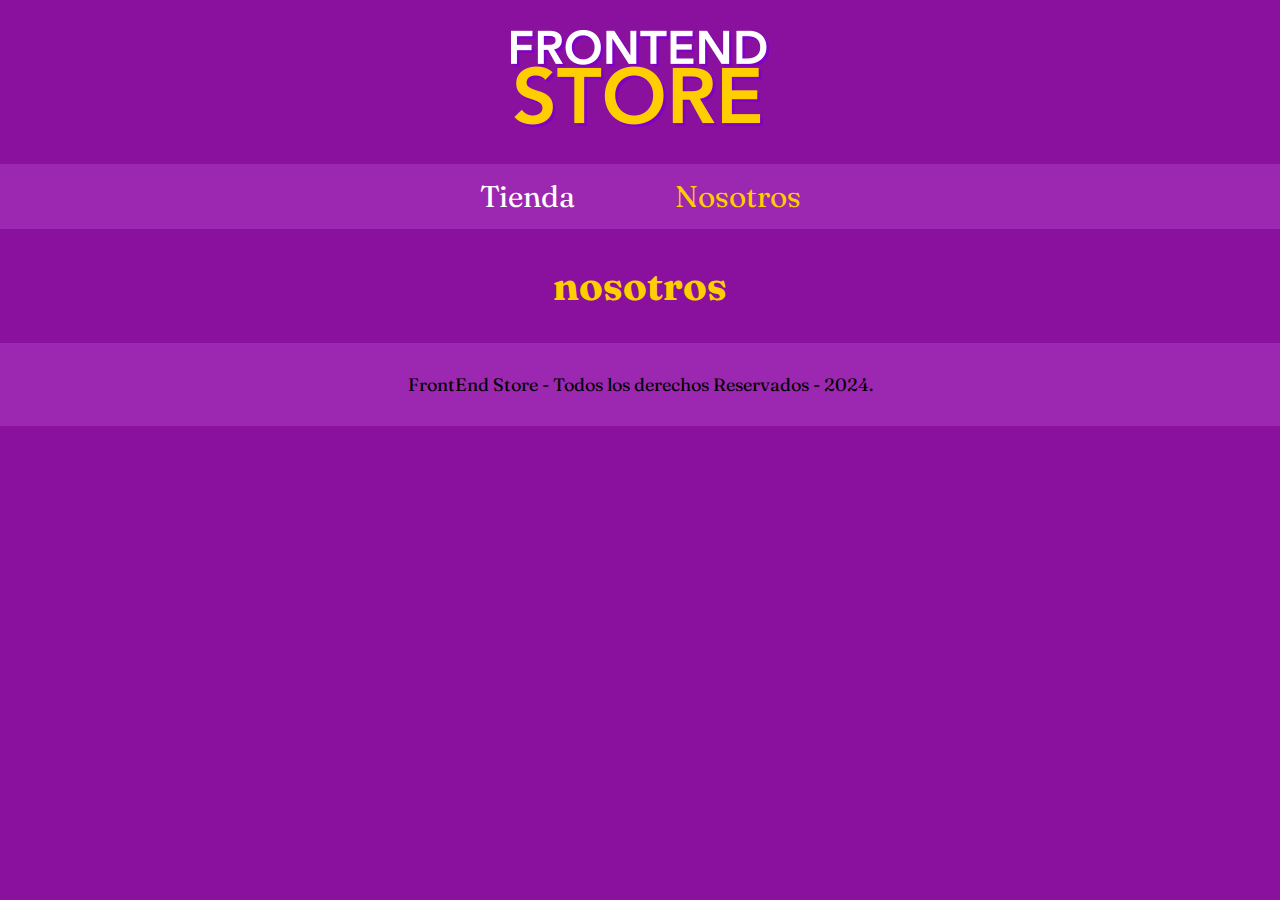
==== nosotros.html @ 3a1fb987 "hecho el footer y los enlaces" ====
<!DOCTYPE html>
<html lang="en">
<head>
    <meta charset="UTF-8">
    <meta name="viewport" content="width=device-width, initial-scale=1.0">
    <title>FrontEnd Store</title>
    <link rel="stylesheet" href="css/normalize.css">
    <link rel="preconnect" href="https://fonts.googleapis.com">
    <link rel="preconnect" href="https://fonts.gstatic.com" crossorigin>
    <link href="https://fonts.googleapis.com/css2?family=Fraunces:ital,opsz,wght@0,9..144,100..900;1,9..144,100..900&display=swap" rel="stylesheet">    
    <link rel="stylesheet" href="css/style.css">
</head>
<body>
    <header class="header">
        <a href="index.html">
            <img class="header__logo" src="img/logo.png" alt="Logo FrontEnd Store">
        </a>
    </header>

    <nav class="navegacion">
        <a class="navegacion__enlace" href="index.html">Tienda</a>
        <a class="navegacion__enlace navegacion__enlace--activo" href="nosotros.html">Nosotros</a>
    </nav>

    <main class="contenedor">
        <h1>nosotros</h1>
    </main>

    <footer class="footer">
        <p class="footer__texto">FrontEnd Store - Todos los derechos Reservados - 2024.</p>
    </footer>
</body>
</html>
---- css/style.css ----
:root{
    --primario: #9C27B0;
    --primarioOscuro: #89119D;
    --secundario: #FFCE00;
    --secundarioOscuro: rgb(233, 187, 2);
    --blanco: #FFF;
    --negro: #000;

    --font: "Fraunces", serif;
}

/* apply a natural box layout model to all elements, but allowing components to change */
html {
    box-sizing: border-box;
    font-size: 62.5%;
}

*, *:before, *:after {
    box-sizing: inherit;
}

/*GLOBALES*/
body{
    background-color: var(--primarioOscuro );
    font-size: 1.6rem;
    line-height: 1.5;
}

p{
    font-size: 1.8rem;
    font-family: var(--font);
    color: var(--negro);
}

a{
    text-decoration: none;
}

img{
    max-width: 100%;
}

.contenedor{
    max-width: 120rem;
    margin: 0 auto;
}

h1, h2, h3{
    text-align: center;
    color: var(--secundario);
    font-family: var(--font);
}

h1{
    font-size: 4rem;
}

h2{
    font-size: 3.2rem;
}

h3{
    font-size: 2.4rem;
}

/*header*/
.header{
    display: flex;
    justify-content: center;
}

.header__logo{
    margin: 3rem 0; /*CUANDO USAR PADDING Y CUANDO MARGIN?*/
}

/*navegacion*/
.navegacion{
    background-color: var(--primario);
    display: flex;
    justify-content: center;
    gap: 8rem;
}

.navegacion__enlace{
    font-family: var(--font);
    font-size: 3rem;
    padding: 1rem;
    color: var(--blanco);
}

.navegacion__enlace--activo, .navegacion__enlace:hover{
    color: var(--secundario);
}

/*footer*/

.footer{
    background-color: var(--primario);
    padding: 1rem 0;
    margin-top: 2rem;
}

.footer__texto{
    text-align: center;
    font-family: var(--font);
}
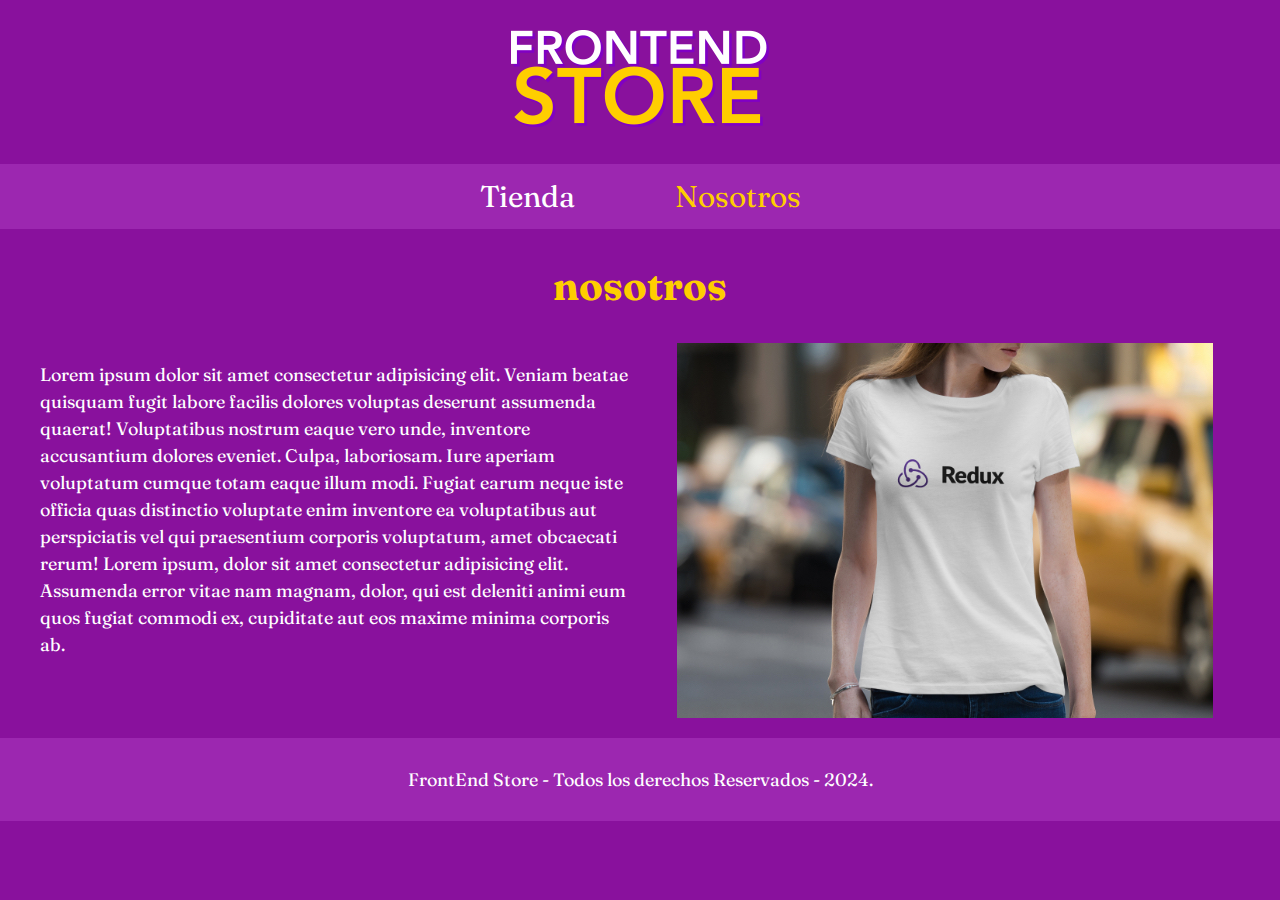
==== commit 3f360610: "pagina nosotros" ====
--- a/nosotros.html
+++ b/nosotros.html
@@ -24,6 +24,18 @@
 
     <main class="contenedor">
         <h1>nosotros</h1>
+        <div class="informacion">
+            <div class="informacion__texto">
+                <p>
+                    Lorem ipsum dolor sit amet consectetur adipisicing elit. Veniam beatae quisquam fugit labore facilis dolores voluptas deserunt assumenda quaerat! Voluptatibus nostrum eaque vero unde, inventore accusantium dolores eveniet. Culpa, laboriosam.
+                    Iure aperiam voluptatum cumque totam eaque illum modi. Fugiat earum neque iste officia quas distinctio voluptate enim inventore ea voluptatibus aut perspiciatis vel qui praesentium corporis voluptatum, amet obcaecati rerum!
+                    Lorem ipsum, dolor sit amet consectetur adipisicing elit. Assumenda error vitae nam magnam, dolor, qui est deleniti animi eum quos fugiat commodi ex, cupiditate aut eos maxime minima corporis ab.
+                </p>
+            </div>
+            
+            <img src="img/nosotros.jpg" alt="imagen nosotros">
+            
+        </div>
     </main>
 
     <footer class="footer">
--- a/css/style.css
+++ b/css/style.css
@@ -29,7 +29,7 @@
 p{
     font-size: 1.8rem;
     font-family: var(--font);
-    color: var(--negro);
+    color: var(--blanco);
 }
 
 a{
@@ -104,3 +104,93 @@
     text-align: center;
     font-family: var(--font);
 }
+
+/*GRID*/
+
+.grid{
+    display: grid;
+    grid-template-columns: repeat(2, 1fr);
+    gap: 2rem;
+}
+
+@media (min-width: 768px) {
+    .grid{
+        grid-template-columns: repeat(3, 1fr);
+    }
+}
+
+/*productos*/
+.producto{
+    background-color: var(--primario);
+    padding: 1rem;
+}
+
+.producto__imagen{
+    width: 100%;
+}
+
+.producto__nombre{
+    font-size: 4rem;
+}
+
+.producto__precio{
+    font-size: 2.8rem;
+    color: var(--secundario);
+}
+
+.producto__nombre, .producto__precio{
+    font-family: var(--font);
+    margin: 1rem 0;
+    text-align: center;
+    line-height: 1.2;
+}
+
+/*Graficos*/
+.grafico{
+    min-height: 30rem;
+    background-repeat: no-repeat;
+    background-size: cover;
+    grid-column: 1 / 3;
+}
+
+.grafico--camisas{
+    grid-row: 2 / 3;
+    background-image: url(../img/grafico1.jpg);
+}
+
+.grafico--node{
+    background-image: url(../img/grafico2.jpg);
+    grid-row: 8 / 9;
+}
+
+@media (min-width: 768px) {
+     
+    .grafico--node{
+        grid-row: 5 / 6;
+        grid-column: 2 / 4;
+    }
+}
+
+/*nosotros*/
+
+.informacion{
+    display: grid;
+    grid-template-rows: repeat(2, auto);
+}
+
+.informacion img{
+    grid-row: 1 / 2;
+    margin: auto;
+}
+
+
+@media (min-width: 768px) {
+    .informacion{
+        grid-template-columns: repeat(2, 1fr);
+        column-gap: 2rem;
+    }
+
+    .informacion img{
+        grid-column: 2 / 3;
+    }
+}
